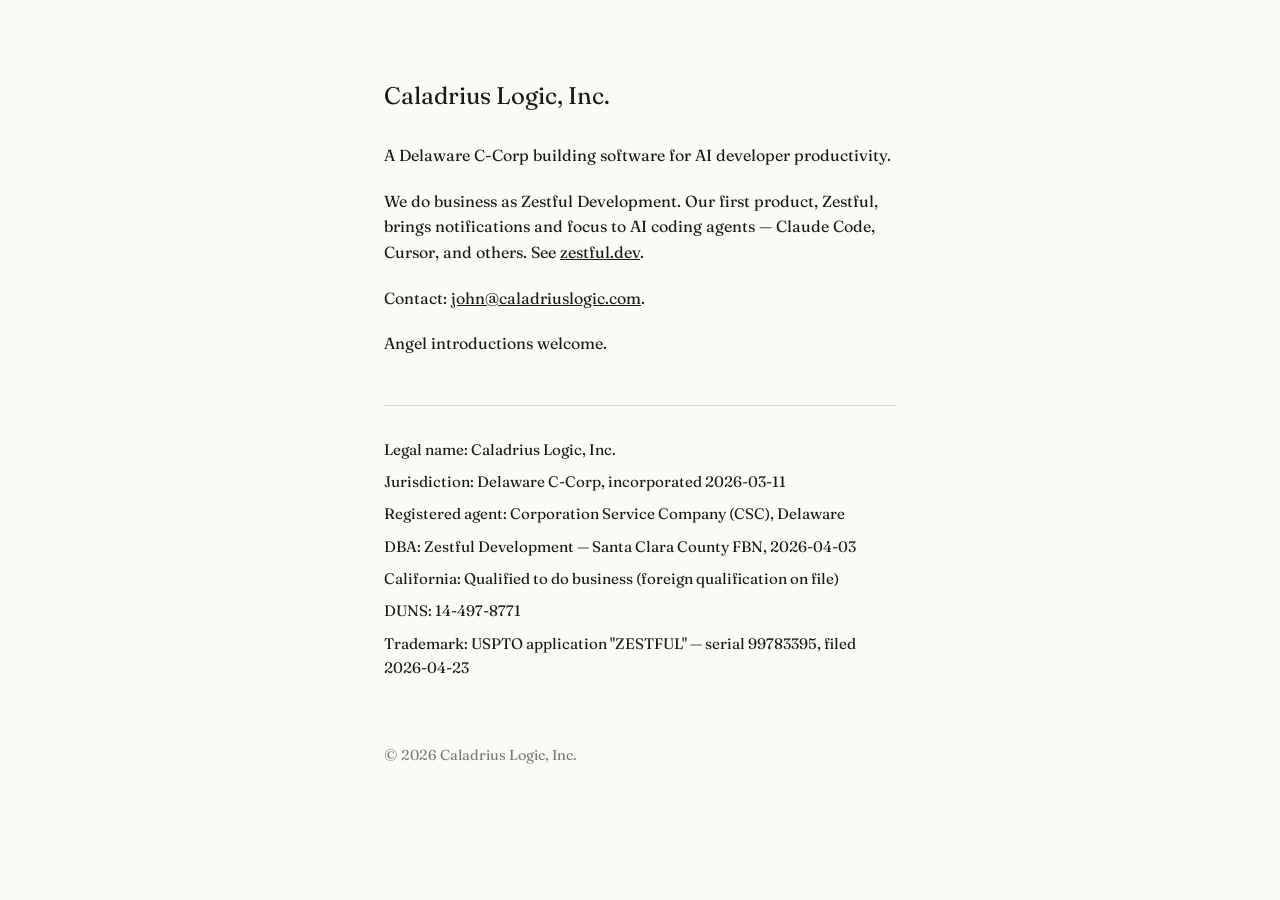
==== index.html @ 76b78f0f "Strip to plain: one font, one weight, one size, no accents Removes the nav/logo block, product-card " ====
<!DOCTYPE html>
<html lang="en">
<head>
  <meta charset="UTF-8" />
  <meta name="viewport" content="width=device-width, initial-scale=1.0" />
  <title>Caladrius Logic, Inc.</title>
  <meta name="description" content="Caladrius Logic, Inc. — building software for AI developer productivity. Makers of Zestful." />
  <link rel="preconnect" href="https://fonts.googleapis.com" />
  <link rel="preconnect" href="https://fonts.gstatic.com" crossorigin />
  <link href="https://fonts.googleapis.com/css2?family=Fraunces:opsz,wght@9..144,400&display=swap" rel="stylesheet" />
  <style>
    *, *::before, *::after { box-sizing: border-box; margin: 0; padding: 0; }
    html, body { height: 100%; }
    body {
      background: #fafaf7;
      color: #1a1a18;
      font-family: 'Fraunces', Georgia, 'Times New Roman', serif;
      font-size: 16px;
      line-height: 1.6;
      font-weight: 400;
    }
    main {
      max-width: 560px;
      margin: 0 auto;
      padding: 5rem 1.5rem 4rem;
    }
    h1 {
      font-weight: 400;
      font-size: 1.5rem;
      line-height: 1.3;
      margin-bottom: 2rem;
    }
    p { margin-bottom: 1.25rem; }
    a { color: inherit; }
    hr {
      border: 0;
      border-top: 1px solid #dcd9d2;
      margin: 3rem 0 2rem;
    }
    dl { font-size: 0.95rem; }
    dl > div { margin-bottom: 0.5rem; }
    dt, dd { display: inline; }
    dt::after { content: ": "; }
    footer {
      margin-top: 4rem;
      font-size: 0.9rem;
      color: #7a7a72;
    }
  </style>
</head>
<body>
  <main>
    <h1>Caladrius Logic, Inc.</h1>

    <p>A Delaware C-Corp building software for AI developer productivity.</p>

    <p>We do business as Zestful Development. Our first product, Zestful, brings notifications and focus to AI coding agents — Claude Code, Cursor, and others. See <a href="https://zestful.dev">zestful.dev</a>.</p>

    <p>Contact: <a href="mailto:john@caladriuslogic.com">john@caladriuslogic.com</a>.</p>

    <p>Angel introductions welcome.</p>

    <hr />

    <dl>
      <div><dt>Legal name</dt><dd>Caladrius Logic, Inc.</dd></div>
      <div><dt>Jurisdiction</dt><dd>Delaware C-Corp, incorporated 2026-03-11</dd></div>
      <div><dt>Registered agent</dt><dd>Corporation Service Company (CSC), Delaware</dd></div>
      <div><dt>DBA</dt><dd>Zestful Development — Santa Clara County FBN, 2026-04-03</dd></div>
      <div><dt>California</dt><dd>Qualified to do business (foreign qualification on file)</dd></div>
      <div><dt>DUNS</dt><dd>14-497-8771</dd></div>
      <div><dt>Trademark</dt><dd>USPTO application "ZESTFUL" — serial 99783395, filed 2026-04-23</dd></div>
    </dl>

    <footer>© 2026 Caladrius Logic, Inc.</footer>
  </main>
</body>
</html>
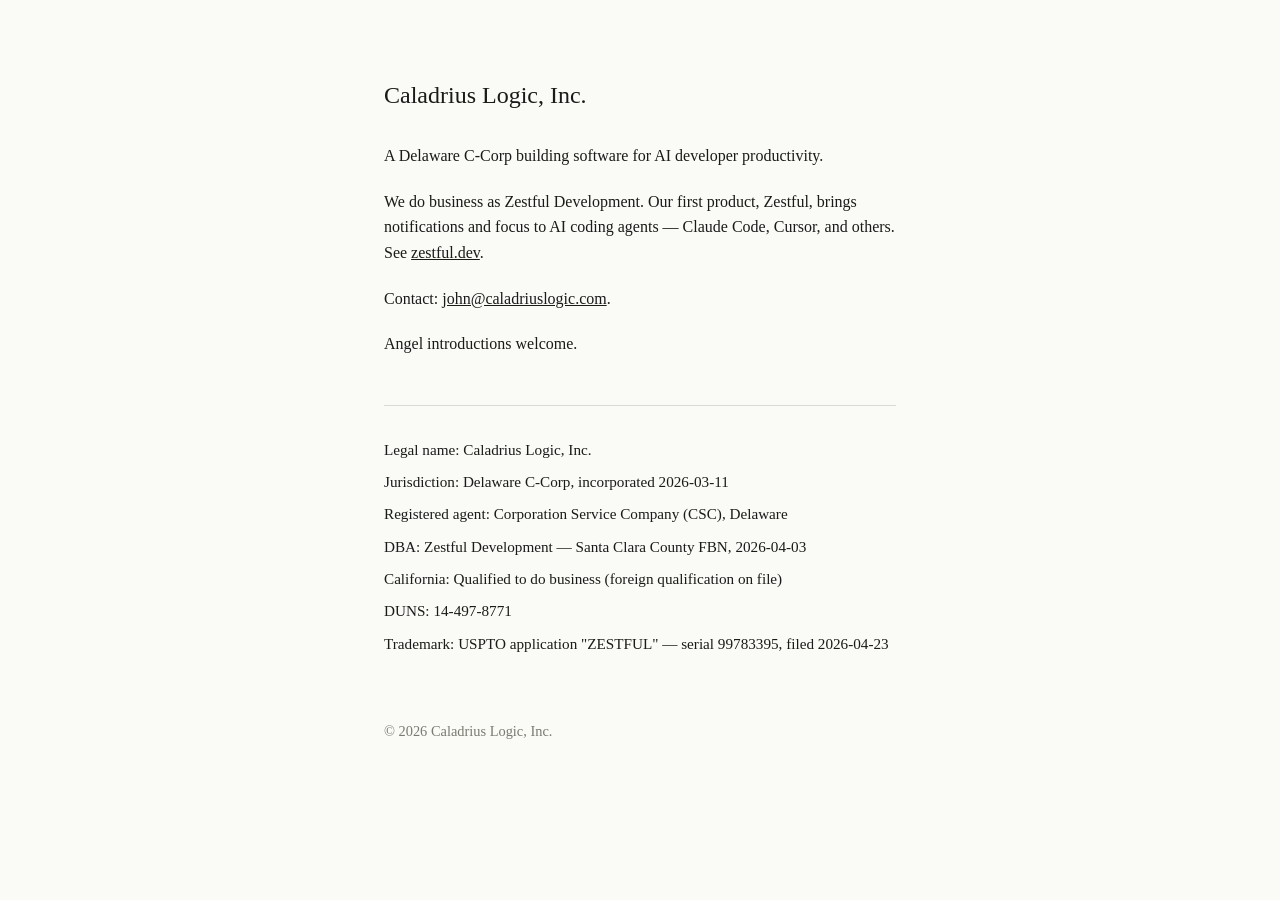
==== commit b0d9febf: "Switch to Georgia (system font, no web-font load) Drop the Fraunces import and Google Fonts preconne" ====
--- a/index.html
+++ b/index.html
@@ -5,16 +5,13 @@
   <meta name="viewport" content="width=device-width, initial-scale=1.0" />
   <title>Caladrius Logic, Inc.</title>
   <meta name="description" content="Caladrius Logic, Inc. — building software for AI developer productivity. Makers of Zestful." />
-  <link rel="preconnect" href="https://fonts.googleapis.com" />
-  <link rel="preconnect" href="https://fonts.gstatic.com" crossorigin />
-  <link href="https://fonts.googleapis.com/css2?family=Fraunces:opsz,wght@9..144,400&display=swap" rel="stylesheet" />
   <style>
     *, *::before, *::after { box-sizing: border-box; margin: 0; padding: 0; }
     html, body { height: 100%; }
     body {
       background: #fafaf7;
       color: #1a1a18;
-      font-family: 'Fraunces', Georgia, 'Times New Roman', serif;
+      font-family: Georgia, 'Times New Roman', serif;
       font-size: 16px;
       line-height: 1.6;
       font-weight: 400;
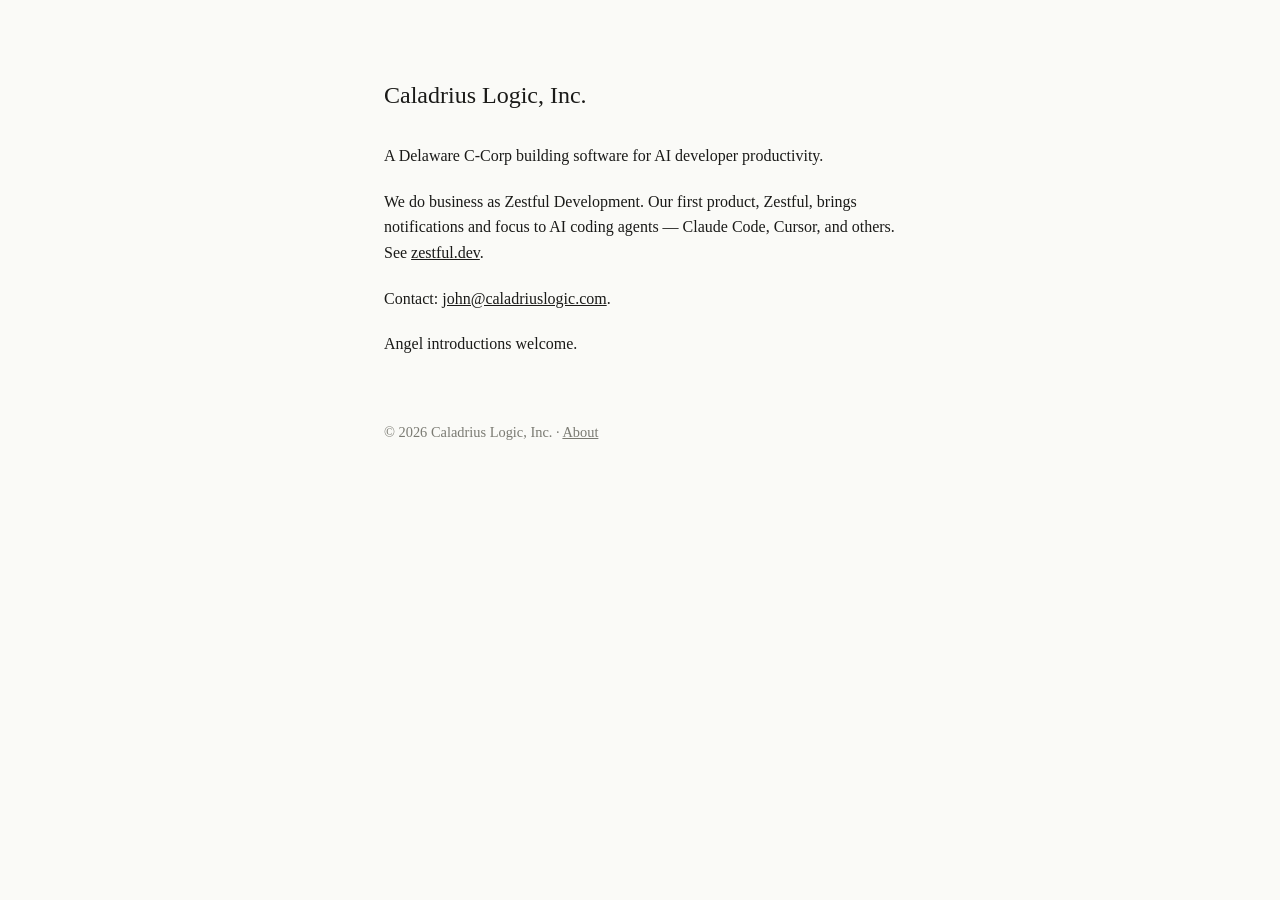
==== commit 269f4040: "Split into Home + About, extract shared stylesheet Home keeps the narrative (name, description, Zest" ====
--- a/index.html
+++ b/index.html
@@ -5,45 +5,7 @@
   <meta name="viewport" content="width=device-width, initial-scale=1.0" />
   <title>Caladrius Logic, Inc.</title>
   <meta name="description" content="Caladrius Logic, Inc. — building software for AI developer productivity. Makers of Zestful." />
-  <style>
-    *, *::before, *::after { box-sizing: border-box; margin: 0; padding: 0; }
-    html, body { height: 100%; }
-    body {
-      background: #fafaf7;
-      color: #1a1a18;
-      font-family: Georgia, 'Times New Roman', serif;
-      font-size: 16px;
-      line-height: 1.6;
-      font-weight: 400;
-    }
-    main {
-      max-width: 560px;
-      margin: 0 auto;
-      padding: 5rem 1.5rem 4rem;
-    }
-    h1 {
-      font-weight: 400;
-      font-size: 1.5rem;
-      line-height: 1.3;
-      margin-bottom: 2rem;
-    }
-    p { margin-bottom: 1.25rem; }
-    a { color: inherit; }
-    hr {
-      border: 0;
-      border-top: 1px solid #dcd9d2;
-      margin: 3rem 0 2rem;
-    }
-    dl { font-size: 0.95rem; }
-    dl > div { margin-bottom: 0.5rem; }
-    dt, dd { display: inline; }
-    dt::after { content: ": "; }
-    footer {
-      margin-top: 4rem;
-      font-size: 0.9rem;
-      color: #7a7a72;
-    }
-  </style>
+  <link rel="stylesheet" href="/styles.css" />
 </head>
 <body>
   <main>
@@ -57,19 +19,7 @@
 
     <p>Angel introductions welcome.</p>
 
-    <hr />
-
-    <dl>
-      <div><dt>Legal name</dt><dd>Caladrius Logic, Inc.</dd></div>
-      <div><dt>Jurisdiction</dt><dd>Delaware C-Corp, incorporated 2026-03-11</dd></div>
-      <div><dt>Registered agent</dt><dd>Corporation Service Company (CSC), Delaware</dd></div>
-      <div><dt>DBA</dt><dd>Zestful Development — Santa Clara County FBN, 2026-04-03</dd></div>
-      <div><dt>California</dt><dd>Qualified to do business (foreign qualification on file)</dd></div>
-      <div><dt>DUNS</dt><dd>14-497-8771</dd></div>
-      <div><dt>Trademark</dt><dd>USPTO application "ZESTFUL" — serial 99783395, filed 2026-04-23</dd></div>
-    </dl>
-
-    <footer>© 2026 Caladrius Logic, Inc.</footer>
+    <footer>© 2026 Caladrius Logic, Inc. · <a href="/about/">About</a></footer>
   </main>
 </body>
 </html>
--- a/styles.css
+++ b/styles.css
@@ -0,0 +1,33 @@
+*, *::before, *::after { box-sizing: border-box; margin: 0; padding: 0; }
+html, body { height: 100%; }
+body {
+  background: #fafaf7;
+  color: #1a1a18;
+  font-family: Georgia, 'Times New Roman', serif;
+  font-size: 16px;
+  line-height: 1.6;
+  font-weight: 400;
+}
+main {
+  max-width: 560px;
+  margin: 0 auto;
+  padding: 5rem 1.5rem 4rem;
+}
+h1 {
+  font-weight: 400;
+  font-size: 1.5rem;
+  line-height: 1.3;
+  margin-bottom: 2rem;
+}
+p { margin-bottom: 1.25rem; }
+a { color: inherit; }
+dl { font-size: 0.95rem; }
+dl > div { margin-bottom: 0.5rem; }
+dt, dd { display: inline; }
+dt::after { content: ": "; }
+footer {
+  margin-top: 4rem;
+  font-size: 0.9rem;
+  color: #7a7a72;
+}
+footer a { color: inherit; }
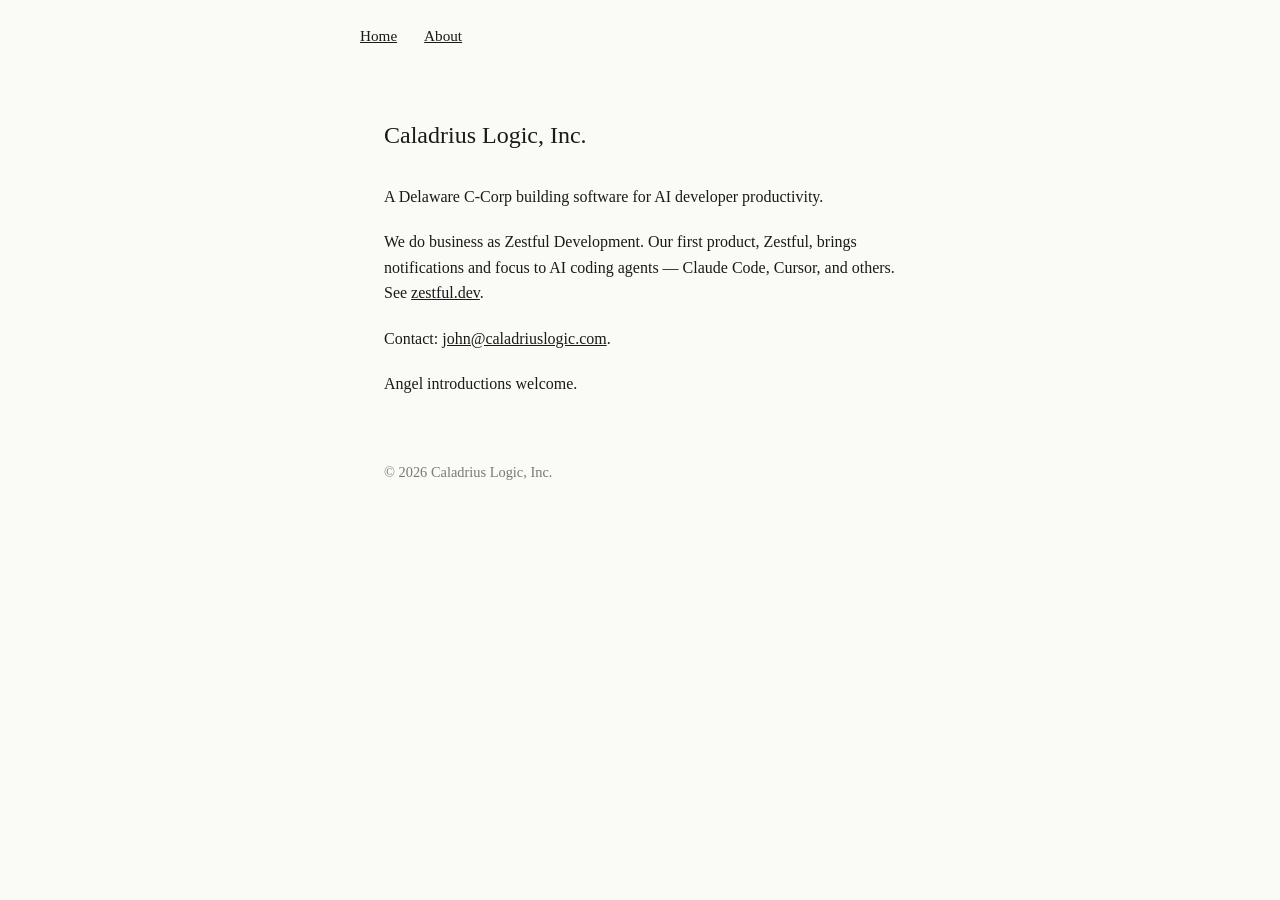
==== commit 85a83db8: "Move navigation to a traditional top nav bar Home | About links sit in a <header><nav> at the top of" ====
--- a/index.html
+++ b/index.html
@@ -8,6 +8,12 @@
   <link rel="stylesheet" href="/styles.css" />
 </head>
 <body>
+  <header>
+    <nav>
+      <a href="/">Home</a>
+      <a href="/about/">About</a>
+    </nav>
+  </header>
   <main>
     <h1>Caladrius Logic, Inc.</h1>
 
@@ -19,7 +25,7 @@
 
     <p>Angel introductions welcome.</p>
 
-    <footer>© 2026 Caladrius Logic, Inc. · <a href="/about/">About</a></footer>
+    <footer>© 2026 Caladrius Logic, Inc.</footer>
   </main>
 </body>
 </html>
--- a/styles.css
+++ b/styles.css
@@ -8,10 +8,22 @@
   line-height: 1.6;
   font-weight: 400;
 }
+header {
+  padding: 1.5rem;
+}
+nav {
+  max-width: 560px;
+  margin: 0 auto;
+  font-size: 0.95rem;
+}
+nav a {
+  margin-right: 1.5rem;
+  color: inherit;
+}
 main {
   max-width: 560px;
   margin: 0 auto;
-  padding: 5rem 1.5rem 4rem;
+  padding: 3rem 1.5rem 4rem;
 }
 h1 {
   font-weight: 400;
@@ -30,4 +42,3 @@
   font-size: 0.9rem;
   color: #7a7a72;
 }
-footer a { color: inherit; }
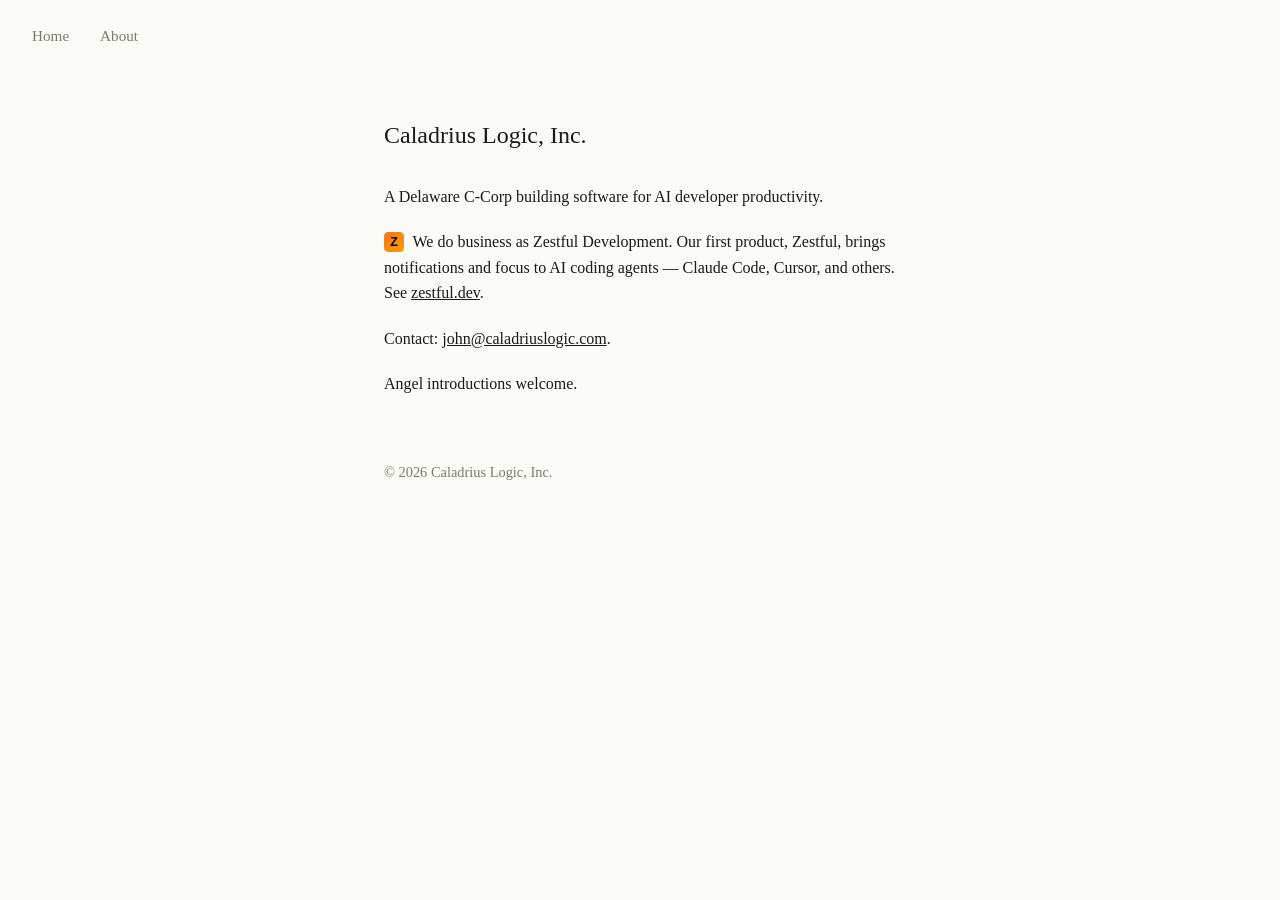
==== commit c8a25dc1: "Add favicon and inline Zestful Z mark in product paragraph - /favicon.svg: dark tile with serif "C" " ====
--- a/index.html
+++ b/index.html
@@ -5,6 +5,7 @@
   <meta name="viewport" content="width=device-width, initial-scale=1.0" />
   <title>Caladrius Logic, Inc.</title>
   <meta name="description" content="Caladrius Logic, Inc. — building software for AI developer productivity. Makers of Zestful." />
+  <link rel="icon" type="image/svg+xml" href="/favicon.svg" />
   <link rel="stylesheet" href="/styles.css" />
 </head>
 <body>
@@ -19,7 +20,7 @@
 
     <p>A Delaware C-Corp building software for AI developer productivity.</p>
 
-    <p>We do business as Zestful Development. Our first product, Zestful, brings notifications and focus to AI coding agents — Claude Code, Cursor, and others. See <a href="https://zestful.dev">zestful.dev</a>.</p>
+    <p><svg class="z-mark" xmlns="http://www.w3.org/2000/svg" viewBox="0 0 32 32" aria-hidden="true"><defs><linearGradient id="zg" x1="0%" y1="0%" x2="100%" y2="100%"><stop offset="0%" stop-color="#f97316"/><stop offset="100%" stop-color="#f59e0b"/></linearGradient></defs><rect width="32" height="32" rx="7" fill="url(#zg)"/><text x="16" y="23" text-anchor="middle" font-family="-apple-system,BlinkMacSystemFont,sans-serif" font-size="20" font-weight="700" fill="#000">Z</text></svg> We do business as Zestful Development. Our first product, Zestful, brings notifications and focus to AI coding agents — Claude Code, Cursor, and others. See <a href="https://zestful.dev">zestful.dev</a>.</p>
 
     <p>Contact: <a href="mailto:john@caladriuslogic.com">john@caladriuslogic.com</a>.</p>
 
--- a/styles.css
+++ b/styles.css
@@ -9,17 +9,15 @@
   font-weight: 400;
 }
 header {
-  padding: 1.5rem;
-}
-nav {
-  max-width: 560px;
-  margin: 0 auto;
+  padding: 1.5rem 2rem;
   font-size: 0.95rem;
 }
 nav a {
-  margin-right: 1.5rem;
-  color: inherit;
+  margin-right: 1.75rem;
+  color: #7a7a72;
+  text-decoration: none;
 }
+nav a:hover { color: #1a1a18; }
 main {
   max-width: 560px;
   margin: 0 auto;
@@ -32,6 +30,12 @@
   margin-bottom: 2rem;
 }
 p { margin-bottom: 1.25rem; }
+.z-mark {
+  width: 1.25em;
+  height: 1.25em;
+  vertical-align: -0.3em;
+  margin-right: 0.3em;
+}
 a { color: inherit; }
 dl { font-size: 0.95rem; }
 dl > div { margin-bottom: 0.5rem; }
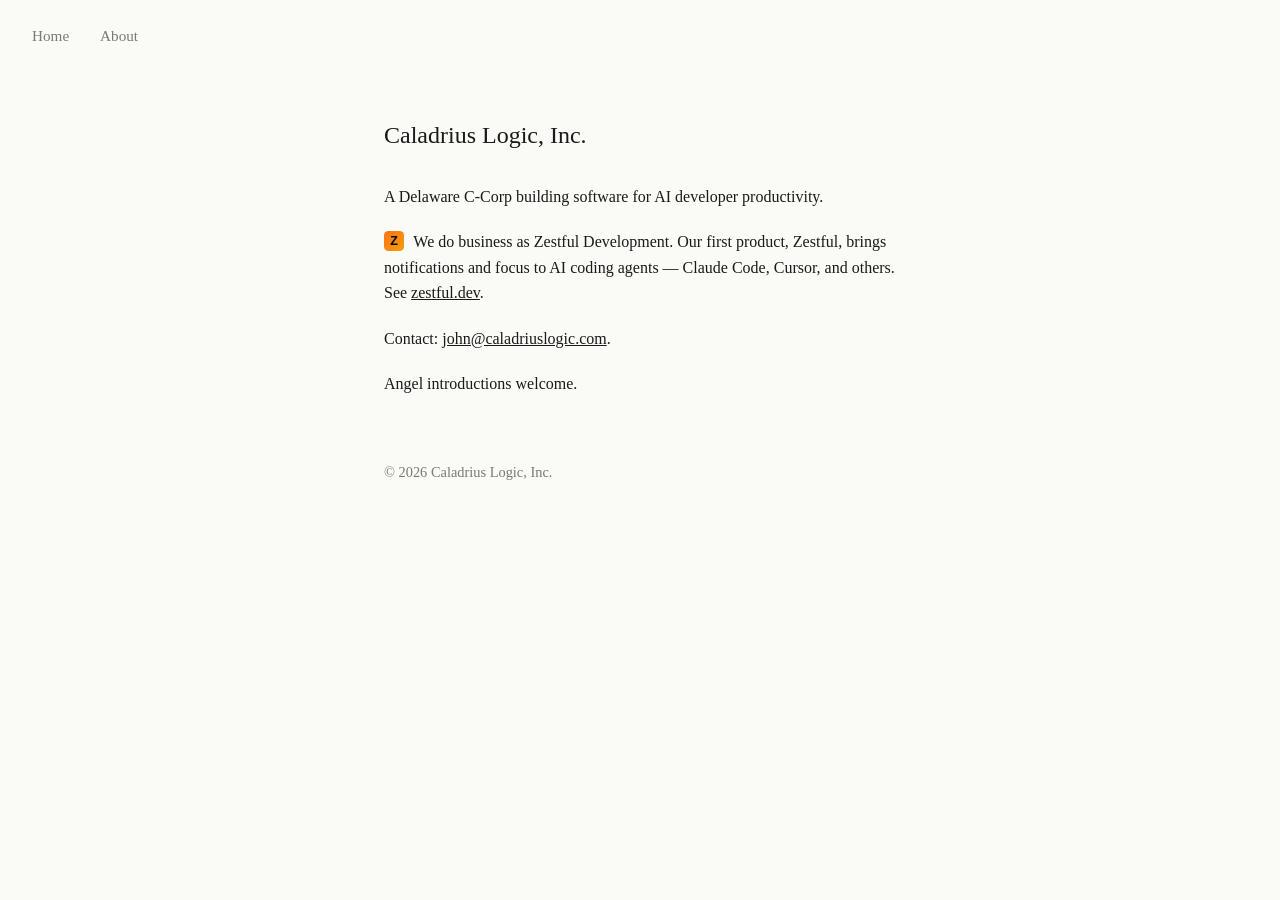
==== commit 3a5fcf1f: "Size the Zestful Z via SVG attrs, not CSS Without width/height attributes on the SVG, the inline ico" ====
--- a/index.html
+++ b/index.html
@@ -20,7 +20,7 @@
 
     <p>A Delaware C-Corp building software for AI developer productivity.</p>
 
-    <p><svg class="z-mark" xmlns="http://www.w3.org/2000/svg" viewBox="0 0 32 32" aria-hidden="true"><defs><linearGradient id="zg" x1="0%" y1="0%" x2="100%" y2="100%"><stop offset="0%" stop-color="#f97316"/><stop offset="100%" stop-color="#f59e0b"/></linearGradient></defs><rect width="32" height="32" rx="7" fill="url(#zg)"/><text x="16" y="23" text-anchor="middle" font-family="-apple-system,BlinkMacSystemFont,sans-serif" font-size="20" font-weight="700" fill="#000">Z</text></svg> We do business as Zestful Development. Our first product, Zestful, brings notifications and focus to AI coding agents — Claude Code, Cursor, and others. See <a href="https://zestful.dev">zestful.dev</a>.</p>
+    <p><svg class="z-mark" xmlns="http://www.w3.org/2000/svg" width="20" height="20" viewBox="0 0 32 32" aria-hidden="true"><defs><linearGradient id="zg" x1="0%" y1="0%" x2="100%" y2="100%"><stop offset="0%" stop-color="#f97316"/><stop offset="100%" stop-color="#f59e0b"/></linearGradient></defs><rect width="32" height="32" rx="7" fill="url(#zg)"/><text x="16" y="23" text-anchor="middle" font-family="-apple-system,BlinkMacSystemFont,sans-serif" font-size="20" font-weight="700" fill="#000">Z</text></svg> We do business as Zestful Development. Our first product, Zestful, brings notifications and focus to AI coding agents — Claude Code, Cursor, and others. See <a href="https://zestful.dev">zestful.dev</a>.</p>
 
     <p>Contact: <a href="mailto:john@caladriuslogic.com">john@caladriuslogic.com</a>.</p>
 
--- a/styles.css
+++ b/styles.css
@@ -31,10 +31,8 @@
 }
 p { margin-bottom: 1.25rem; }
 .z-mark {
-  width: 1.25em;
-  height: 1.25em;
-  vertical-align: -0.3em;
-  margin-right: 0.3em;
+  vertical-align: -0.25em;
+  margin-right: 0.35em;
 }
 a { color: inherit; }
 dl { font-size: 0.95rem; }
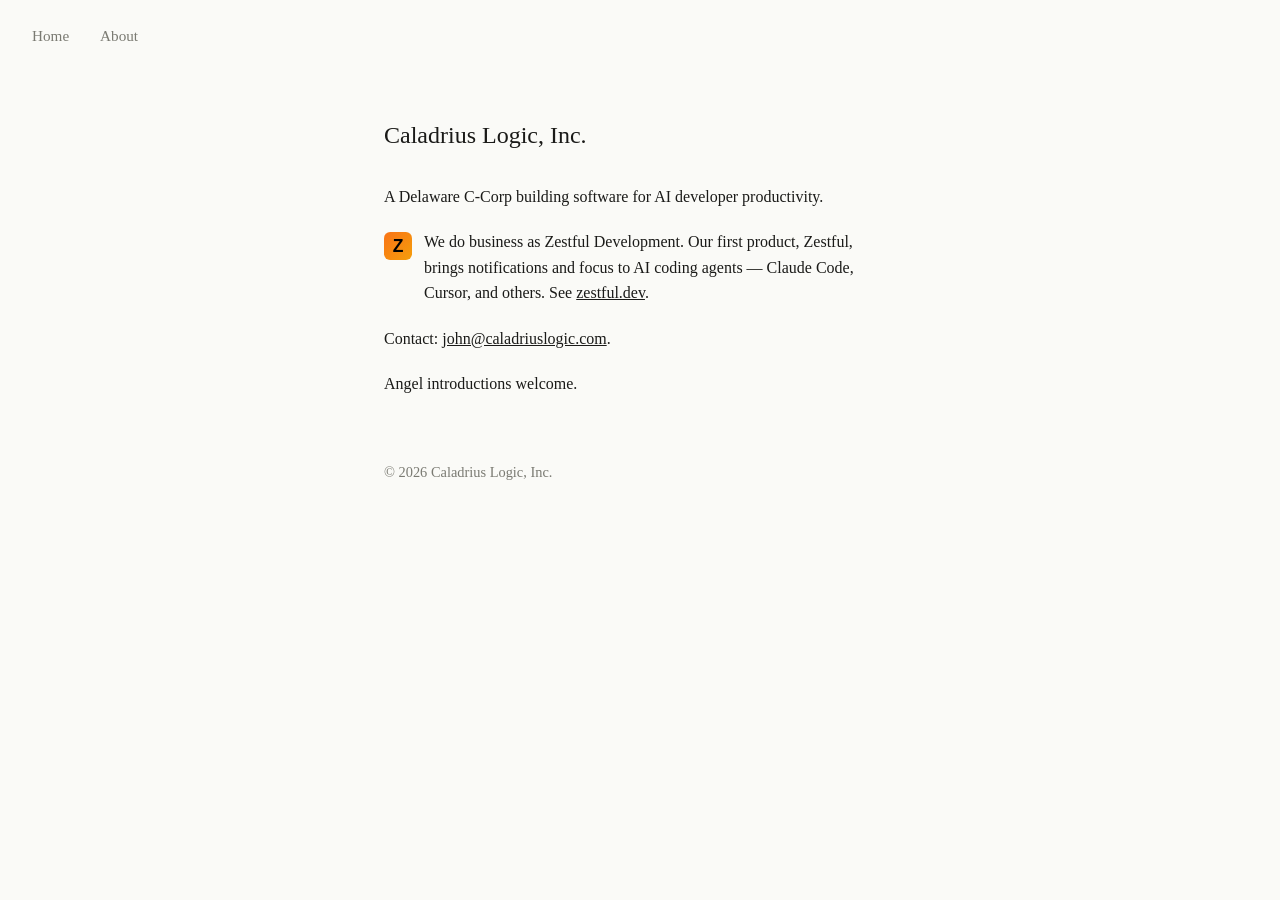
==== commit bd189f64: "Fix Z-paragraph wrap + cache-bust stylesheet - Wrap the Zestful paragraph + Z icon in a flex row so " ====
--- a/index.html
+++ b/index.html
@@ -6,7 +6,7 @@
   <title>Caladrius Logic, Inc.</title>
   <meta name="description" content="Caladrius Logic, Inc. — building software for AI developer productivity. Makers of Zestful." />
   <link rel="icon" type="image/svg+xml" href="/favicon.svg" />
-  <link rel="stylesheet" href="/styles.css" />
+  <link rel="stylesheet" href="/styles.css?v=3" />
 </head>
 <body>
   <header>
@@ -20,7 +20,10 @@
 
     <p>A Delaware C-Corp building software for AI developer productivity.</p>
 
-    <p><svg class="z-mark" xmlns="http://www.w3.org/2000/svg" width="20" height="20" viewBox="0 0 32 32" aria-hidden="true"><defs><linearGradient id="zg" x1="0%" y1="0%" x2="100%" y2="100%"><stop offset="0%" stop-color="#f97316"/><stop offset="100%" stop-color="#f59e0b"/></linearGradient></defs><rect width="32" height="32" rx="7" fill="url(#zg)"/><text x="16" y="23" text-anchor="middle" font-family="-apple-system,BlinkMacSystemFont,sans-serif" font-size="20" font-weight="700" fill="#000">Z</text></svg> We do business as Zestful Development. Our first product, Zestful, brings notifications and focus to AI coding agents — Claude Code, Cursor, and others. See <a href="https://zestful.dev">zestful.dev</a>.</p>
+    <div class="z-row">
+      <svg class="z-mark" xmlns="http://www.w3.org/2000/svg" width="28" height="28" viewBox="0 0 32 32" aria-hidden="true"><defs><linearGradient id="zg" x1="0%" y1="0%" x2="100%" y2="100%"><stop offset="0%" stop-color="#f97316"/><stop offset="100%" stop-color="#f59e0b"/></linearGradient></defs><rect width="32" height="32" rx="7" fill="url(#zg)"/><text x="16" y="23" text-anchor="middle" font-family="-apple-system,BlinkMacSystemFont,sans-serif" font-size="20" font-weight="700" fill="#000">Z</text></svg>
+      <p>We do business as Zestful Development. Our first product, Zestful, brings notifications and focus to AI coding agents — Claude Code, Cursor, and others. See <a href="https://zestful.dev">zestful.dev</a>.</p>
+    </div>
 
     <p>Contact: <a href="mailto:john@caladriuslogic.com">john@caladriuslogic.com</a>.</p>
 
--- a/styles.css
+++ b/styles.css
@@ -30,9 +30,16 @@
   margin-bottom: 2rem;
 }
 p { margin-bottom: 1.25rem; }
+.z-row {
+  display: flex;
+  gap: 0.75rem;
+  align-items: flex-start;
+  margin-bottom: 1.25rem;
+}
+.z-row p { margin: 0; }
 .z-mark {
-  vertical-align: -0.25em;
-  margin-right: 0.35em;
+  flex-shrink: 0;
+  margin-top: 0.2rem;
 }
 a { color: inherit; }
 dl { font-size: 0.95rem; }
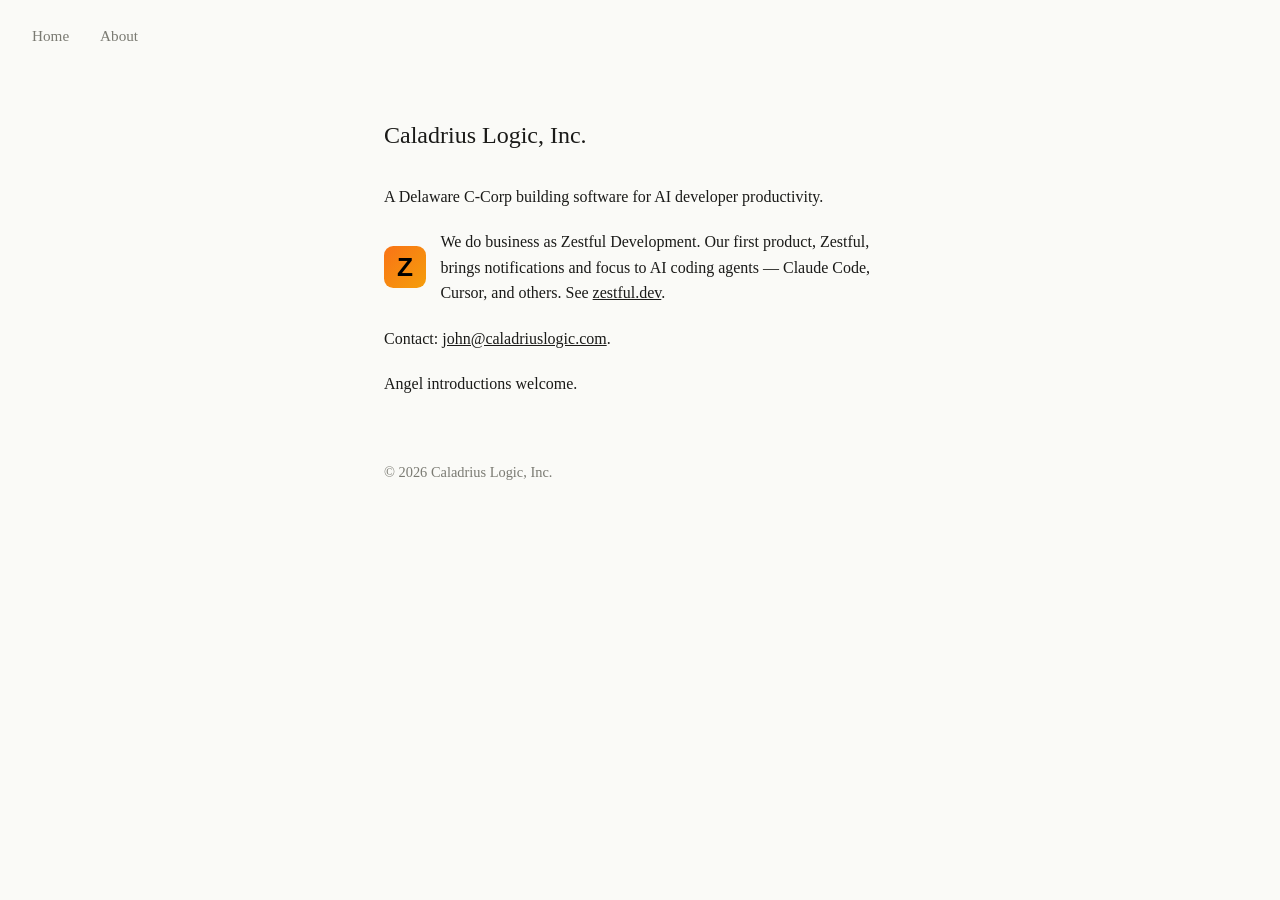
==== commit 4bd610ef: "Enlarge Zestful Z to 42px and vertically center with paragraph Bump width/height 28→42 (~1.5x). Chan" ====
--- a/index.html
+++ b/index.html
@@ -6,7 +6,7 @@
   <title>Caladrius Logic, Inc.</title>
   <meta name="description" content="Caladrius Logic, Inc. — building software for AI developer productivity. Makers of Zestful." />
   <link rel="icon" type="image/svg+xml" href="/favicon.svg" />
-  <link rel="stylesheet" href="/styles.css?v=3" />
+  <link rel="stylesheet" href="/styles.css?v=4" />
 </head>
 <body>
   <header>
@@ -21,7 +21,7 @@
     <p>A Delaware C-Corp building software for AI developer productivity.</p>
 
     <div class="z-row">
-      <svg class="z-mark" xmlns="http://www.w3.org/2000/svg" width="28" height="28" viewBox="0 0 32 32" aria-hidden="true"><defs><linearGradient id="zg" x1="0%" y1="0%" x2="100%" y2="100%"><stop offset="0%" stop-color="#f97316"/><stop offset="100%" stop-color="#f59e0b"/></linearGradient></defs><rect width="32" height="32" rx="7" fill="url(#zg)"/><text x="16" y="23" text-anchor="middle" font-family="-apple-system,BlinkMacSystemFont,sans-serif" font-size="20" font-weight="700" fill="#000">Z</text></svg>
+      <svg class="z-mark" xmlns="http://www.w3.org/2000/svg" width="42" height="42" viewBox="0 0 32 32" aria-hidden="true"><defs><linearGradient id="zg" x1="0%" y1="0%" x2="100%" y2="100%"><stop offset="0%" stop-color="#f97316"/><stop offset="100%" stop-color="#f59e0b"/></linearGradient></defs><rect width="32" height="32" rx="7" fill="url(#zg)"/><text x="16" y="23" text-anchor="middle" font-family="-apple-system,BlinkMacSystemFont,sans-serif" font-size="20" font-weight="700" fill="#000">Z</text></svg>
       <p>We do business as Zestful Development. Our first product, Zestful, brings notifications and focus to AI coding agents — Claude Code, Cursor, and others. See <a href="https://zestful.dev">zestful.dev</a>.</p>
     </div>
 
--- a/styles.css
+++ b/styles.css
@@ -32,15 +32,12 @@
 p { margin-bottom: 1.25rem; }
 .z-row {
   display: flex;
-  gap: 0.75rem;
-  align-items: flex-start;
+  gap: 0.9rem;
+  align-items: center;
   margin-bottom: 1.25rem;
 }
 .z-row p { margin: 0; }
-.z-mark {
-  flex-shrink: 0;
-  margin-top: 0.2rem;
-}
+.z-mark { flex-shrink: 0; }
 a { color: inherit; }
 dl { font-size: 0.95rem; }
 dl > div { margin-bottom: 0.5rem; }
